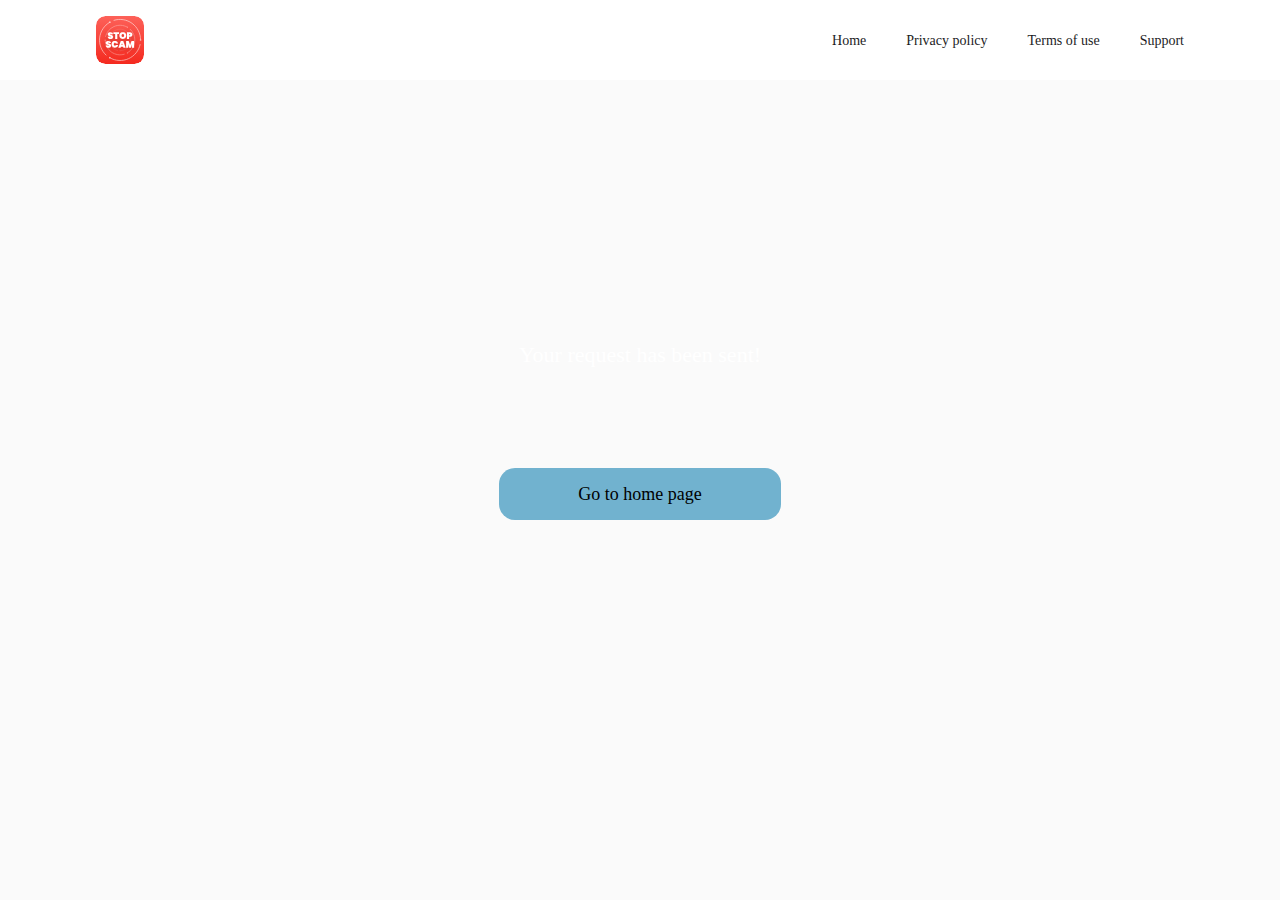
==== check.html @ 60f487b4 "fix: header + title" ====
<!DOCTYPE html>
<html lang="en">
<head>
    <meta charset="UTF-8">
    <meta http-equiv="X-UA-Compatible" content="IE=edge">
    <meta name="viewport" content="width=device-width, initial-scale=1.0">
    <title>AdOut</title>

    <link rel="shortcut icon" href="./img/favicon/favicon.ico" type="image/x-icon">
    <link rel="icon" href="./img/favicon/favicon.ico" type="image/x-icon">
    <link href="https://fonts.googleapis.com/css2?family=Roboto:wght@400;500;700;900&display=swap" rel="stylesheet">
    <link rel="stylesheet" href="./css/style.css">
</head>
<body>

    <header class="header">
        <div class="container">
            <div class="header-wrap">
                <a href="./index.html" class="header-logo"><img src="./img/logo.svg" alt="logo"></a>

                <div class="header-burger">
                    <span></span>
                </div>

                <nav class="header-menu">
                    <ul class="header-list">
                        <li><a href="./index.html" class="header-link">Home</a></li>
                        <li><a href="./privacy.html" class="header-link">Privacy policy</a></li>
                        <li><a href="./terms.html" class="header-link">Terms of use</a></li>
                        <li><a href="./support.html" class="header-link">Support</a></li>
                    </ul>
                </nav>
            </div>
        </div>
    </header>

    <section class="check">
        <div class="container">
            <div class="check-wrap">
                <div class="check-svg">
                <svg version="1.1" id="Layer_1" xmlns="http://www.w3.org/2000/svg" xmlns:xlink="http://www.w3.org/1999/xlink" x="0px" y="0px"
	 viewBox="0 0 98.5 98.5" enable-background="new 0 0 98.5 98.5" xml:space="preserve">
  <path class="checkmark" fill="none" stroke-width="8" stroke-miterlimit="10" d="M81.7,17.8C73.5,9.3,62,4,49.2,4
	C24.3,4,4,24.3,4,49.2s20.3,45.2,45.2,45.2s45.2-20.3,45.2-45.2c0-8.6-2.4-16.6-6.5-23.4l0,0L45.6,68.2L24.7,47.3"/>
</svg></div>

            <span class="check-subtitle">Your request has been sent!</span>

            <a href="./index.html" class="check-button">Go to home page</a>
            </div>
        </div>
    </section>

    <script src="https://code.jquery.com/jquery-3.6.0.slim.min.js"></script>
    <script src="./js/script.js"></script>
</body>
</html>
---- css/style.css ----
/*! normalize.css v8.0.1 | MIT License | github.com/necolas/normalize.css */
/* Document
   ========================================================================== */
/**
 * 1. Correct the line height in all browsers.
 * 2. Prevent adjustments of font size after orientation changes in iOS.
 */
html {
  line-height: 1.15;
  /* 1 */
  -webkit-text-size-adjust: 100%;
  /* 2 */
}

/* Sections
   ========================================================================== */
/**
 * Remove the margin in all browsers.
 */
body {
  margin: 0;
}

/**
 * Render the `main` element consistently in IE.
 */
main {
  display: block;
}

/**
 * Correct the font size and margin on `h1` elements within `section` and
 * `article` contexts in Chrome, Firefox, and Safari.
 */
h1 {
  font-size: 2em;
  margin: 0;
}

/* Grouping content
   ========================================================================== */
/**
 * 1. Add the correct box sizing in Firefox.
 * 2. Show the overflow in Edge and IE.
 */
hr {
  -webkit-box-sizing: content-box;
          box-sizing: content-box;
  /* 1 */
  height: 0;
  /* 1 */
  overflow: visible;
  /* 2 */
}

/**
 * 1. Correct the inheritance and scaling of font size in all browsers.
 * 2. Correct the odd `em` font sizing in all browsers.
 */
pre {
  font-family: monospace, monospace;
  /* 1 */
  font-size: 1em;
  /* 2 */
}

/* Text-level semantics
   ========================================================================== */
/**
 * Remove the gray background on active links in IE 10.
 */
a {
  background-color: transparent;
}

/**
 * 1. Remove the bottom border in Chrome 57-
 * 2. Add the correct text decoration in Chrome, Edge, IE, Opera, and Safari.
 */
abbr[title] {
  border-bottom: none;
  /* 1 */
  text-decoration: underline;
  /* 2 */
  -webkit-text-decoration: underline dotted;
          text-decoration: underline dotted;
  /* 2 */
}

/**
 * Add the correct font weight in Chrome, Edge, and Safari.
 */
b,
strong {
  font-weight: bolder;
}

/**
 * 1. Correct the inheritance and scaling of font size in all browsers.
 * 2. Correct the odd `em` font sizing in all browsers.
 */
code,
kbd,
samp {
  font-family: monospace, monospace;
  /* 1 */
  font-size: 1em;
  /* 2 */
}

/**
 * Add the correct font size in all browsers.
 */
small {
  font-size: 80%;
}

/**
 * Prevent `sub` and `sup` elements from affecting the line height in
 * all browsers.
 */
sub,
sup {
  font-size: 75%;
  line-height: 0;
  position: relative;
  vertical-align: baseline;
}

sub {
  bottom: -0.25em;
}

sup {
  top: -0.5em;
}

/* Embedded content
   ========================================================================== */
/**
 * Remove the border on images inside links in IE 10.
 */
img {
  border-style: none;
}

/* Forms
   ========================================================================== */
/**
 * 1. Change the font styles in all browsers.
 * 2. Remove the margin in Firefox and Safari.
 */
button,
input,
optgroup,
select,
textarea {
  font-family: inherit;
  /* 1 */
  font-size: 100%;
  /* 1 */
  line-height: 1.15;
  /* 1 */
  margin: 0;
  /* 2 */
}

/**
 * Show the overflow in IE.
 * 1. Show the overflow in Edge.
 */
button,
input {
  /* 1 */
  overflow: visible;
}

/**
 * Remove the inheritance of text transform in Edge, Firefox, and IE.
 * 1. Remove the inheritance of text transform in Firefox.
 */
button,
select {
  /* 1 */
  text-transform: none;
}

/**
 * Correct the inability to style clickable types in iOS and Safari.
 */
button,
[type="button"],
[type="reset"],
[type="submit"] {
  -webkit-appearance: button;
}

/**
 * Remove the inner border and padding in Firefox.
 */
button::-moz-focus-inner,
[type="button"]::-moz-focus-inner,
[type="reset"]::-moz-focus-inner,
[type="submit"]::-moz-focus-inner {
  border-style: none;
  padding: 0;
}

/**
 * Restore the focus styles unset by the previous rule.
 */
button:-moz-focusring,
[type="button"]:-moz-focusring,
[type="reset"]:-moz-focusring,
[type="submit"]:-moz-focusring {
  outline: 1px dotted ButtonText;
}

/**
 * Correct the padding in Firefox.
 */
fieldset {
  padding: 0.35em 0.75em 0.625em;
}

/**
 * 1. Correct the text wrapping in Edge and IE.
 * 2. Correct the color inheritance from `fieldset` elements in IE.
 * 3. Remove the padding so developers are not caught out when they zero out
 *    `fieldset` elements in all browsers.
 */
legend {
  -webkit-box-sizing: border-box;
          box-sizing: border-box;
  /* 1 */
  color: inherit;
  /* 2 */
  display: table;
  /* 1 */
  max-width: 100%;
  /* 1 */
  padding: 0;
  /* 3 */
  white-space: normal;
  /* 1 */
}

/**
 * Add the correct vertical alignment in Chrome, Firefox, and Opera.
 */
progress {
  vertical-align: baseline;
}

/**
 * Remove the default vertical scrollbar in IE 10+.
 */
textarea {
  overflow: auto;
}

/**
 * 1. Add the correct box sizing in IE 10.
 * 2. Remove the padding in IE 10.
 */
[type="checkbox"],
[type="radio"] {
  -webkit-box-sizing: border-box;
          box-sizing: border-box;
  /* 1 */
  padding: 0;
  /* 2 */
}

/**
 * Correct the cursor style of increment and decrement buttons in Chrome.
 */
[type="number"]::-webkit-inner-spin-button,
[type="number"]::-webkit-outer-spin-button {
  height: auto;
}

/**
 * 1. Correct the odd appearance in Chrome and Safari.
 * 2. Correct the outline style in Safari.
 */
[type="search"] {
  -webkit-appearance: textfield;
  /* 1 */
  outline-offset: -2px;
  /* 2 */
}

/**
 * Remove the inner padding in Chrome and Safari on macOS.
 */
[type="search"]::-webkit-search-decoration {
  -webkit-appearance: none;
}

/**
 * 1. Correct the inability to style clickable types in iOS and Safari.
 * 2. Change font properties to `inherit` in Safari.
 */
::-webkit-file-upload-button {
  -webkit-appearance: button;
  /* 1 */
  font: inherit;
  /* 2 */
}

/* Interactive
   ========================================================================== */
/*
 * Add the correct display in Edge, IE 10+, and Firefox.
 */
details {
  display: block;
}

/*
 * Add the correct display in all browsers.
 */
summary {
  display: list-item;
}

/* Misc
   ========================================================================== */
/**
 * Add the correct display in IE 10+.
 */
template {
  display: none;
}

/**
 * Add the correct display in IE 10.
 */
[hidden] {
  display: none;
}

body {
  font-family: 'Outfit';
  background-color: #FAFAFA;
}

.container {
  max-width: 1120px;
  margin: 0 auto;
}

img {
  max-width: 100%;
}

.header {
  position: fixed;
  top: 0;
  left: 0;
  height: 80px;
  width: 100%;
  z-index: 20;
}

.header::before {
  content: '';
  position: absolute;
  top: 0;
  left: 0;
  width: 100%;
  height: 100%;
  background: #ffffff;
  z-index: 4;
}

.header-wrap {
  position: relative;
  display: -webkit-box;
  display: -ms-flexbox;
  display: flex;
  -webkit-box-pack: justify;
      -ms-flex-pack: justify;
          justify-content: space-between;
  -webkit-box-align: center;
      -ms-flex-align: center;
          align-items: center;
  min-height: 80px;
  padding: 0px 16px;
}

.header-logo {
  max-width: 48px;
  height: 48px;
}

.header-list {
  display: -webkit-box;
  display: -ms-flexbox;
  display: flex;
  position: relative;
  z-index: 4;
}

.header-list li {
  list-style: none;
  margin-left: 40px;
}

.header-link {
  color: #1C1C1E;
  font-size: 14px;
  text-decoration: none;
  font-weight: 400;
  line-height: 16px;
  -webkit-transition: 0.3s;
  transition: 0.3s;
}

.header-link:hover {
  color: #FF3B30;
}

.header-burger {
  display: none;
}

.header-logo {
  z-index: 5;
}

@media (max-width: 768px) {
  body.lock {
    overflow: hidden;
  }
  .header-wrap {
    min-height: 80px;
  }
  .header-menu {
    position: fixed;
    top: -120%;
    left: 0;
    width: 100%;
    height: 100%;
    background-color: #F0F0F0;
    z-index: 3;
    padding: 100px 0 0 0;
    -webkit-transition: 0.3s;
    transition: 0.3s;
  }
  .header-list {
    display: block;
  }
  .header-list li {
    margin: 0;
    margin-bottom: 50px;
  }
  .header-burger {
    display: block;
    position: relative;
    width: 30px;
    height: 20px;
    z-index: 5;
  }
  .header-burger::before, .header-burger::after {
    -webkit-transition: 0.3s;
    transition: 0.3s;
    content: '';
    background-color: #1C1C1E;
    position: absolute;
    width: 100%;
    height: 2px;
  }
  .header-burger::before {
    top: 0;
  }
  .header-burger::after {
    bottom: 0;
  }
  .header-burger span {
    -webkit-transition: 0.3s;
    transition: 0.3s;
    position: absolute;
    background-color: #1C1C1E;
    left: 0;
    width: 100%;
    height: 2px;
    top: 9px;
  }
}

.header-burger.active::before {
  -webkit-transform: rotate(45deg);
          transform: rotate(45deg);
  top: 9px;
}

.header-burger.active::after {
  -webkit-transform: rotate(-45deg);
          transform: rotate(-45deg);
  bottom: 9px;
}

.header-burger.active span {
  -webkit-transform: scale(0);
          transform: scale(0);
}

.header-menu.active {
  top: 0;
}

.features-title {
  -ms-flex-preferred-size: 100%;
      flex-basis: 100%;
  margin-bottom: 32px;
  font-weight: 800;
  font-size: 56px;
  line-height: 66px;
  text-align: center;
  color: #71B2CF;
}

.features-content {
  display: -webkit-box;
  display: -ms-flexbox;
  display: flex;
  -webkit-box-pack: justify;
      -ms-flex-pack: justify;
          justify-content: space-between;
  -webkit-box-align: center;
      -ms-flex-align: center;
          align-items: center;
}

.features-item {
  text-align: center;
  width: 310px;
}

.features-item__title {
  font-weight: 700;
  font-size: 32px;
  line-height: 38px;
  color: #FFFFFF;
}

.features-item__subtitle {
  font-weight: 400;
  font-size: 24px;
  line-height: 29px;
  color: #71B2CF;
}

@media (max-width: 768px) {
  .features-content {
    -webkit-box-orient: vertical;
    -webkit-box-direction: normal;
        -ms-flex-direction: column;
            flex-direction: column;
  }
  .features-item {
    margin-bottom: 32px;
  }
  .features-item__title {
    margin-bottom: 16px;
  }
}

@media (max-width: 425px) {
  .features-title {
    font-weight: 800;
    font-size: 32px;
    line-height: 38px;
  }
  .features-content {
    -webkit-box-orient: vertical;
    -webkit-box-direction: normal;
        -ms-flex-direction: column;
            flex-direction: column;
  }
  .features-item__title {
    font-weight: 700;
    font-size: 24px;
    line-height: 29px;
  }
  .features-item__subtitle {
    font-weight: 400;
    font-size: 18px;
    line-height: 21px;
  }
}

.main-wrap {
  display: -webkit-box;
  display: -ms-flexbox;
  display: flex;
  -webkit-box-pack: justify;
      -ms-flex-pack: justify;
          justify-content: space-between;
  -webkit-box-align: center;
      -ms-flex-align: center;
          align-items: center;
  position: relative;
  padding: 150px 16px;
}

.main-text {
  display: -webkit-box;
  display: -ms-flexbox;
  display: flex;
  -webkit-box-orient: vertical;
  -webkit-box-direction: normal;
      -ms-flex-direction: column;
          flex-direction: column;
}

.main-text__title {
  font-weight: 800;
  font-size: 56px;
  line-height: 66px;
  color: #71B2CF;
}

.main-text__subtitle {
  max-width: 472px;
  margin-top: 32px;
  font-weight: 400;
  font-size: 24px;
  line-height: 29px;
  color: #ffffff;
}

.main-text__button {
  margin-top: 32px;
}

@media (max-width: 768px) {
  .main-wrap {
    -webkit-box-orient: vertical;
    -webkit-box-direction: normal;
        -ms-flex-direction: column;
            flex-direction: column;
    text-align: center;
  }
  .main-text {
    margin-top: 32px;
  }
  .main-text__subtitle {
    margin-top: 16px;
  }
  .main-text__button {
    margin-top: 45px;
  }
  .main-content {
    -webkit-box-ordinal-group: 0;
        -ms-flex-order: -1;
            order: -1;
  }
}

@media (max-width: 425px) {
  .main-text__title {
    font-size: 32px;
    line-height: 38px;
  }
  .main-text__subtitle {
    font-size: 18px;
    line-height: 21px;
    margin-top: 16px;
  }
  .main-text__button {
    margin-top: 24px;
  }
  .main-content {
    width: 288px;
  }
}

.footer {
  padding: 80px 0;
}

.footer-wrap {
  display: -webkit-box;
  display: -ms-flexbox;
  display: flex;
  -webkit-box-pack: center;
      -ms-flex-pack: center;
          justify-content: center;
}

.footer-button {
  height: 46px;
  -webkit-transition: 0.3s;
  transition: 0.3s;
  margin: 0;
  padding: 0;
}

.footer-button:hover {
  -webkit-box-shadow: 0px 16px 30px rgba(0, 0, 0, 0.15);
          box-shadow: 0px 16px 30px rgba(0, 0, 0, 0.15);
}

.privacy {
  padding: 100px 20px;
}

.privacy__title {
  color: #71B2CF;
  font-size: 32px;
}

.privacy__subtitle {
  color: #ffffff;
  font-size: 18px;
  font-weight: normal;
}

.privacy p {
  color: #71B2CF;
  font-size: 24px;
  font-weight: 600;
}

.terms {
  padding: 100px 20px;
}

.terms__title {
  color: #71B2CF;
  font-size: 32px;
}

.terms__subtitle {
  color: #ffffff;
  font-size: 18px;
  font-weight: normal;
}

.terms p {
  color: #71B2CF;
  font-size: 24px;
  font-weight: 600;
}

.support-wrap {
  display: -webkit-box;
  display: -ms-flexbox;
  display: flex;
  -webkit-box-orient: vertical;
  -webkit-box-direction: normal;
      -ms-flex-direction: column;
          flex-direction: column;
  -ms-flex-line-pack: center;
      align-content: center;
  text-align: center;
  padding: 100px 10px;
}

.support-text__title {
  font-size: 70px;
  color: #71B2CF;
  font-weight: bold;
}

.support-text__subtitle {
  display: block;
  font-size: 22px;
  color: #FFFFFF;
  font-weight: normal;
  margin-top: 16px;
}

.support-form__wrap {
  display: -webkit-box;
  display: -ms-flexbox;
  display: flex;
  -webkit-box-orient: vertical;
  -webkit-box-direction: normal;
      -ms-flex-direction: column;
          flex-direction: column;
  -webkit-box-align: center;
      -ms-flex-align: center;
          align-items: center;
  margin-top: 60px;
}

.support-form__input {
  border-radius: 16px;
  border: none;
  background-color: #daf0fa;
  font-size: 18px;
  padding: 16px;
  width: 300px;
  margin-bottom: 24px;
}

.support-form__textarea {
  resize: none;
  border-radius: 16px;
  border: none;
  background-color: #daf0fa;
  font-size: 18px;
  padding: 16px;
  height: 250px;
  width: 300px;
  margin-bottom: 24px;
}

.support-form__button {
  border-radius: 16px;
  border: none;
  background-color: #71B2CF;
  font-size: 18px;
  padding: 16px;
  width: 300px;
  margin-bottom: 24px;
  -webkit-transition: 0.3s;
  transition: 0.3s;
  color: #000000;
  cursor: pointer;
}

.support-form__button:hover {
  -webkit-box-shadow: 0px 8px 30px rgba(31, 166, 184, 0.2);
          box-shadow: 0px 8px 30px rgba(31, 166, 184, 0.2);
}

.support-form__input._error {
  border: solid 1px #d42727;
  background-color: #eba5a5;
}

.support-form__textarea._error {
  border: solid 1px #d42727;
  background-color: #eba5a5;
}

@media (max-width: 320px) {
  .support-text__title {
    font-size: 40px;
  }
  .support-text__subtitle {
    font-size: 18px;
  }
  .support-form__input {
    width: 250px;
  }
  .support-form__textarea {
    width: 250px;
  }
  .support-form__button {
    width: 250px;
  }
}

.check-wrap {
  display: -webkit-box;
  display: -ms-flexbox;
  display: flex;
  -webkit-box-orient: vertical;
  -webkit-box-direction: normal;
      -ms-flex-direction: column;
          flex-direction: column;
  -webkit-box-align: center;
      -ms-flex-align: center;
          align-items: center;
  padding: 150px 10px;
}

.check-svg {
  width: 100px;
  margin: 4em auto 0;
}

.check-subtitle {
  display: block;
  font-size: 22px;
  color: #FFFFFF;
  font-weight: normal;
  margin-top: 24px;
}

.check-button {
  margin-top: 100px;
  text-decoration: none;
  text-align: center;
  border-radius: 16px;
  border: none;
  background-color: #71B2CF;
  font-size: 18px;
  padding: 16px;
  width: 250px;
  -webkit-transition: 0.3s;
  transition: 0.3s;
  color: #000000;
}

.check-button:hover {
  -webkit-box-shadow: 0px 8px 30px rgba(19, 170, 51, 0.2);
          box-shadow: 0px 8px 30px rgba(19, 170, 51, 0.2);
}

.checkmark {
  stroke: #71B2CF;
  stroke-dashoffset: 600.74853515625;
  stroke-dasharray: 600.74853515625;
  -webkit-animation: dash 2s ease-out forwards infinite;
          animation: dash 2s ease-out forwards infinite;
}

@-webkit-keyframes dash {
  0% {
    stroke-dashoffset: 600.74853515625;
  }
  100% {
    stroke-dashoffset: 0;
  }
}

@keyframes dash {
  0% {
    stroke-dashoffset: 600.74853515625;
  }
  100% {
    stroke-dashoffset: 0;
  }
}
/*# sourceMappingURL=style.css.map */
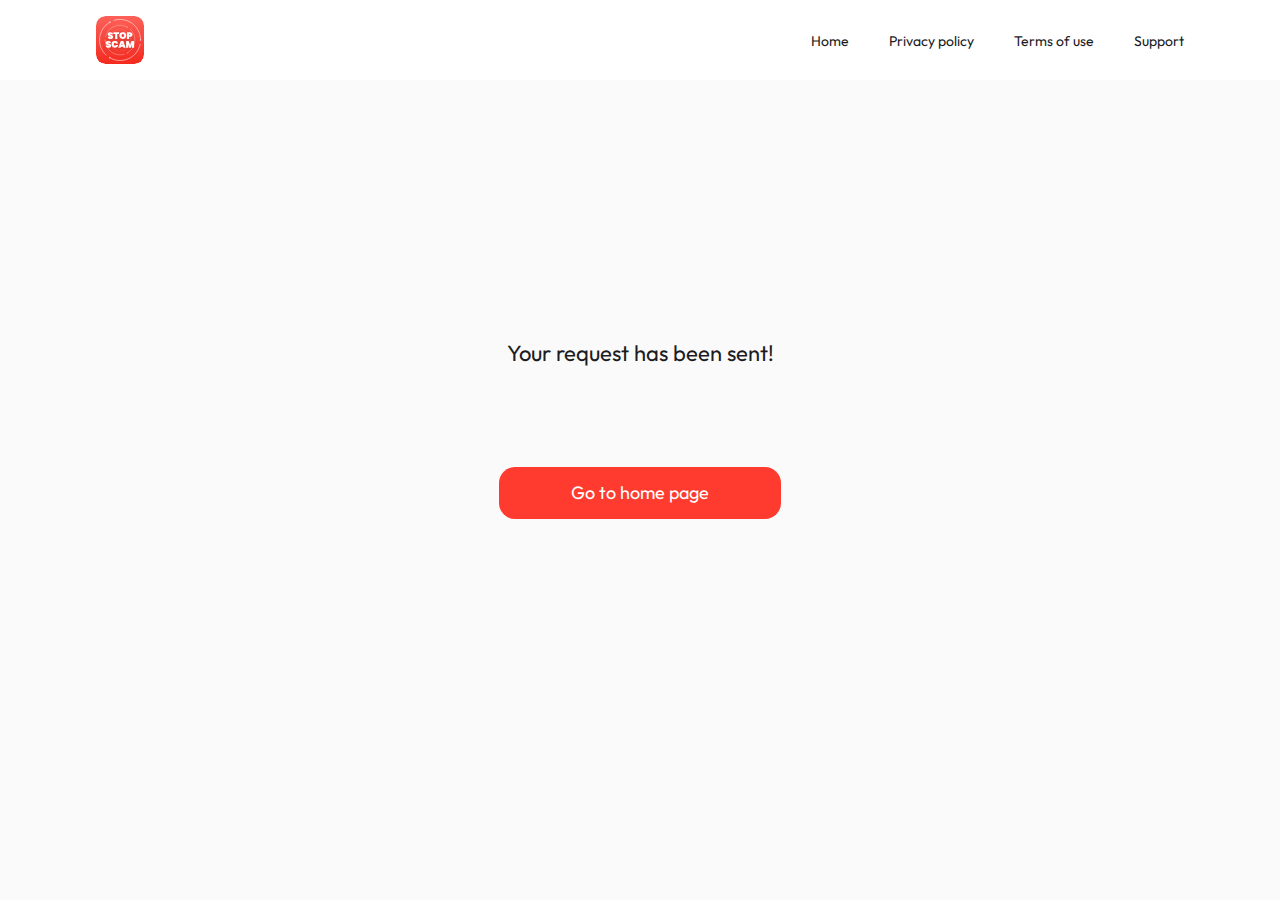
==== commit f0b3c3ff: "fix: check page" ====
--- a/check.html
+++ b/check.html
@@ -4,12 +4,13 @@
     <meta charset="UTF-8">
     <meta http-equiv="X-UA-Compatible" content="IE=edge">
     <meta name="viewport" content="width=device-width, initial-scale=1.0">
-    <title>AdOut</title>
+    <title>StopScam</title>
 
     <link rel="shortcut icon" href="./img/favicon/favicon.ico" type="image/x-icon">
     <link rel="icon" href="./img/favicon/favicon.ico" type="image/x-icon">
-    <link href="https://fonts.googleapis.com/css2?family=Roboto:wght@400;500;700;900&display=swap" rel="stylesheet">
+    <link href="https://fonts.googleapis.com/css2?family=Outfit:wght@400;500;600;700;800&display=swap" rel="stylesheet">
     <link rel="stylesheet" href="./css/style.css">
+
 </head>
 <body>
 
--- a/css/style.css
+++ b/css/style.css
@@ -511,84 +511,126 @@
   top: 0;
 }
 
+.features-wrap {
+  display: -webkit-box;
+  display: -ms-flexbox;
+  display: flex;
+  -webkit-box-orient: horizontal;
+  -webkit-box-direction: normal;
+      -ms-flex-direction: row;
+          flex-direction: row;
+  padding: 0px 16px;
+  -ms-flex-wrap: wrap;
+      flex-wrap: wrap;
+  -webkit-box-align: center;
+      -ms-flex-align: center;
+          align-items: center;
+}
+
 .features-title {
   -ms-flex-preferred-size: 100%;
       flex-basis: 100%;
-  margin-bottom: 32px;
-  font-weight: 800;
-  font-size: 56px;
-  line-height: 66px;
+  margin-bottom: 55px;
+  font-weight: 700;
+  font-size: 60px;
+  line-height: 64px;
   text-align: center;
-  color: #71B2CF;
+  color: #FF3B30;
 }
 
 .features-content {
+  -ms-flex-preferred-size: 50%;
+      flex-basis: 50%;
+}
+
+.features-content__img {
+  width: 560px;
+}
+
+.features-text {
   display: -webkit-box;
   display: -ms-flexbox;
   display: flex;
-  -webkit-box-pack: justify;
-      -ms-flex-pack: justify;
-          justify-content: space-between;
-  -webkit-box-align: center;
-      -ms-flex-align: center;
-          align-items: center;
-}
-
-.features-item {
-  text-align: center;
-  width: 310px;
-}
-
-.features-item__title {
+  -webkit-box-orient: vertical;
+  -webkit-box-direction: normal;
+      -ms-flex-direction: column;
+          flex-direction: column;
+  -webkit-box-align: end;
+      -ms-flex-align: end;
+          align-items: flex-end;
+  -ms-flex-preferred-size: 50%;
+      flex-basis: 50%;
+}
+
+.features-text__items {
+  max-width: 290px;
+  margin-bottom: 32px;
+}
+
+.features-text__title {
   font-weight: 700;
-  font-size: 32px;
-  line-height: 38px;
-  color: #FFFFFF;
-}
-
-.features-item__subtitle {
+  font-size: 24px;
+  line-height: 26px;
+  color: #1C1C1E;
+  margin-bottom: 16px;
+}
+
+.features-text__subtitle {
   font-weight: 400;
-  font-size: 24px;
-  line-height: 29px;
-  color: #71B2CF;
+  font-size: 16px;
+  line-height: 20px;
+  color: rgba(60, 60, 67, 0.4);
+}
+
+@media (max-width: 1024px) {
+  .features-content__img {
+    width: 445px;
+  }
+  .features-text {
+    -webkit-box-align: end;
+        -ms-flex-align: end;
+            align-items: flex-end;
+  }
 }
 
 @media (max-width: 768px) {
+  .features-title {
+    font-weight: 700;
+    font-size: 60px;
+    line-height: 64px;
+  }
   .features-content {
+    -ms-flex-preferred-size: 100%;
+        flex-basis: 100%;
+    text-align: center;
+  }
+  .features-text {
+    margin-top: 55px;
     -webkit-box-orient: vertical;
     -webkit-box-direction: normal;
         -ms-flex-direction: column;
             flex-direction: column;
-  }
-  .features-item {
-    margin-bottom: 32px;
-  }
-  .features-item__title {
-    margin-bottom: 16px;
+    -ms-flex-preferred-size: 100%;
+        flex-basis: 100%;
+    text-align: center;
+    -webkit-box-align: center;
+        -ms-flex-align: center;
+            align-items: center;
   }
 }
 
 @media (max-width: 425px) {
   .features-title {
-    font-weight: 800;
+    font-weight: 700;
     font-size: 32px;
-    line-height: 38px;
-  }
-  .features-content {
-    -webkit-box-orient: vertical;
-    -webkit-box-direction: normal;
-        -ms-flex-direction: column;
-            flex-direction: column;
-  }
-  .features-item__title {
-    font-weight: 700;
-    font-size: 24px;
-    line-height: 29px;
-  }
-  .features-item__subtitle {
-    font-weight: 400;
-    font-size: 18px;
-    line-height: 21px;
+    line-height: 40px;
+    margin-bottom: 40px;
+  }
+  .features-content__img {
+    width: 285px;
+  }
+  .features-text__items {
+    margin-bottom: 50px;
   }
 }
 
@@ -614,26 +656,34 @@
   -webkit-box-direction: normal;
       -ms-flex-direction: column;
           flex-direction: column;
+  text-align: center;
 }
 
 .main-text__title {
-  font-weight: 800;
-  font-size: 56px;
-  line-height: 66px;
-  color: #71B2CF;
-}
-
-.main-text__subtitle {
-  max-width: 472px;
-  margin-top: 32px;
-  font-weight: 400;
-  font-size: 24px;
-  line-height: 29px;
-  color: #ffffff;
+  max-width: 460px;
+  font-weight: 700;
+  font-size: 60px;
+  line-height: 64px;
+  color: #FF3B30;
 }
 
 .main-text__button {
-  margin-top: 32px;
+  margin-top: 55px;
+  width: 100%;
+}
+
+.main-content__img {
+  width: 560px;
+}
+
+@media (max-width: 1024px) {
+  .main-text__title {
+    width: 390px;
+    font-size: 50px;
+  }
+  .main-content__img {
+    width: 445px;
+  }
 }
 
 @media (max-width: 768px) {
@@ -645,13 +695,10 @@
     text-align: center;
   }
   .main-text {
-    margin-top: 32px;
-  }
-  .main-text__subtitle {
-    margin-top: 16px;
+    margin-top: 80px;
   }
   .main-text__button {
-    margin-top: 45px;
+    margin-top: 50px;
   }
   .main-content {
     -webkit-box-ordinal-group: 0;
@@ -661,20 +708,21 @@
 }
 
 @media (max-width: 425px) {
+  .main-wrap {
+    padding-bottom: 80px;
+  }
+  .main-text {
+    margin-top: 40px;
+  }
   .main-text__title {
     font-size: 32px;
-    line-height: 38px;
-  }
-  .main-text__subtitle {
-    font-size: 18px;
-    line-height: 21px;
-    margin-top: 16px;
+    line-height: 32px;
   }
   .main-text__button {
-    margin-top: 24px;
-  }
-  .main-content {
-    width: 288px;
+    margin-top: 40px;
+  }
+  .main-content__img {
+    width: 285px;
   }
 }
 
@@ -699,28 +747,23 @@
   padding: 0;
 }
 
-.footer-button:hover {
-  -webkit-box-shadow: 0px 16px 30px rgba(0, 0, 0, 0.15);
-          box-shadow: 0px 16px 30px rgba(0, 0, 0, 0.15);
-}
-
 .privacy {
   padding: 100px 20px;
 }
 
 .privacy__title {
-  color: #71B2CF;
+  color: #FF3B30;
   font-size: 32px;
 }
 
 .privacy__subtitle {
-  color: #ffffff;
+  color: #1C1C1E;
   font-size: 18px;
   font-weight: normal;
 }
 
 .privacy p {
-  color: #71B2CF;
+  color: #FF3B30;
   font-size: 24px;
   font-weight: 600;
 }
@@ -730,18 +773,18 @@
 }
 
 .terms__title {
-  color: #71B2CF;
+  color: #FF3B30;
   font-size: 32px;
 }
 
 .terms__subtitle {
-  color: #ffffff;
+  color: #1C1C1E;
   font-size: 18px;
   font-weight: normal;
 }
 
 .terms p {
-  color: #71B2CF;
+  color: #FF3B30;
   font-size: 24px;
   font-weight: 600;
 }
@@ -762,7 +805,7 @@
 
 .support-text__title {
   font-size: 70px;
-  color: #71B2CF;
+  color: #FF3B30;
   font-weight: bold;
 }
 
@@ -791,7 +834,7 @@
 .support-form__input {
   border-radius: 16px;
   border: none;
-  background-color: #daf0fa;
+  background-color: #fadada;
   font-size: 18px;
   padding: 16px;
   width: 300px;
@@ -802,7 +845,7 @@
   resize: none;
   border-radius: 16px;
   border: none;
-  background-color: #daf0fa;
+  background-color: #fadada;
   font-size: 18px;
   padding: 16px;
   height: 250px;
@@ -813,20 +856,20 @@
 .support-form__button {
   border-radius: 16px;
   border: none;
-  background-color: #71B2CF;
+  background-color: #FF3B30;
   font-size: 18px;
   padding: 16px;
   width: 300px;
   margin-bottom: 24px;
   -webkit-transition: 0.3s;
   transition: 0.3s;
-  color: #000000;
+  color: #ffffff;
   cursor: pointer;
 }
 
 .support-form__button:hover {
-  -webkit-box-shadow: 0px 8px 30px rgba(31, 166, 184, 0.2);
-          box-shadow: 0px 8px 30px rgba(31, 166, 184, 0.2);
+  -webkit-box-shadow: 0px 8px 30px rgba(216, 29, 29, 0.2);
+          box-shadow: 0px 8px 30px rgba(216, 29, 29, 0.2);
 }
 
 .support-form__input._error {
@@ -879,7 +922,7 @@
 .check-subtitle {
   display: block;
   font-size: 22px;
-  color: #FFFFFF;
+  color: #1C1C1E;
   font-weight: normal;
   margin-top: 24px;
 }
@@ -890,22 +933,22 @@
   text-align: center;
   border-radius: 16px;
   border: none;
-  background-color: #71B2CF;
+  background-color: #FF3B30;
   font-size: 18px;
   padding: 16px;
   width: 250px;
   -webkit-transition: 0.3s;
   transition: 0.3s;
-  color: #000000;
+  color: #ffffff;
 }
 
 .check-button:hover {
-  -webkit-box-shadow: 0px 8px 30px rgba(19, 170, 51, 0.2);
-          box-shadow: 0px 8px 30px rgba(19, 170, 51, 0.2);
+  -webkit-box-shadow: 0px 8px 30px rgba(216, 29, 29, 0.2);
+          box-shadow: 0px 8px 30px rgba(216, 29, 29, 0.2);
 }
 
 .checkmark {
-  stroke: #71B2CF;
+  stroke: #FF3B30;
   stroke-dashoffset: 600.74853515625;
   stroke-dasharray: 600.74853515625;
   -webkit-animation: dash 2s ease-out forwards infinite;
